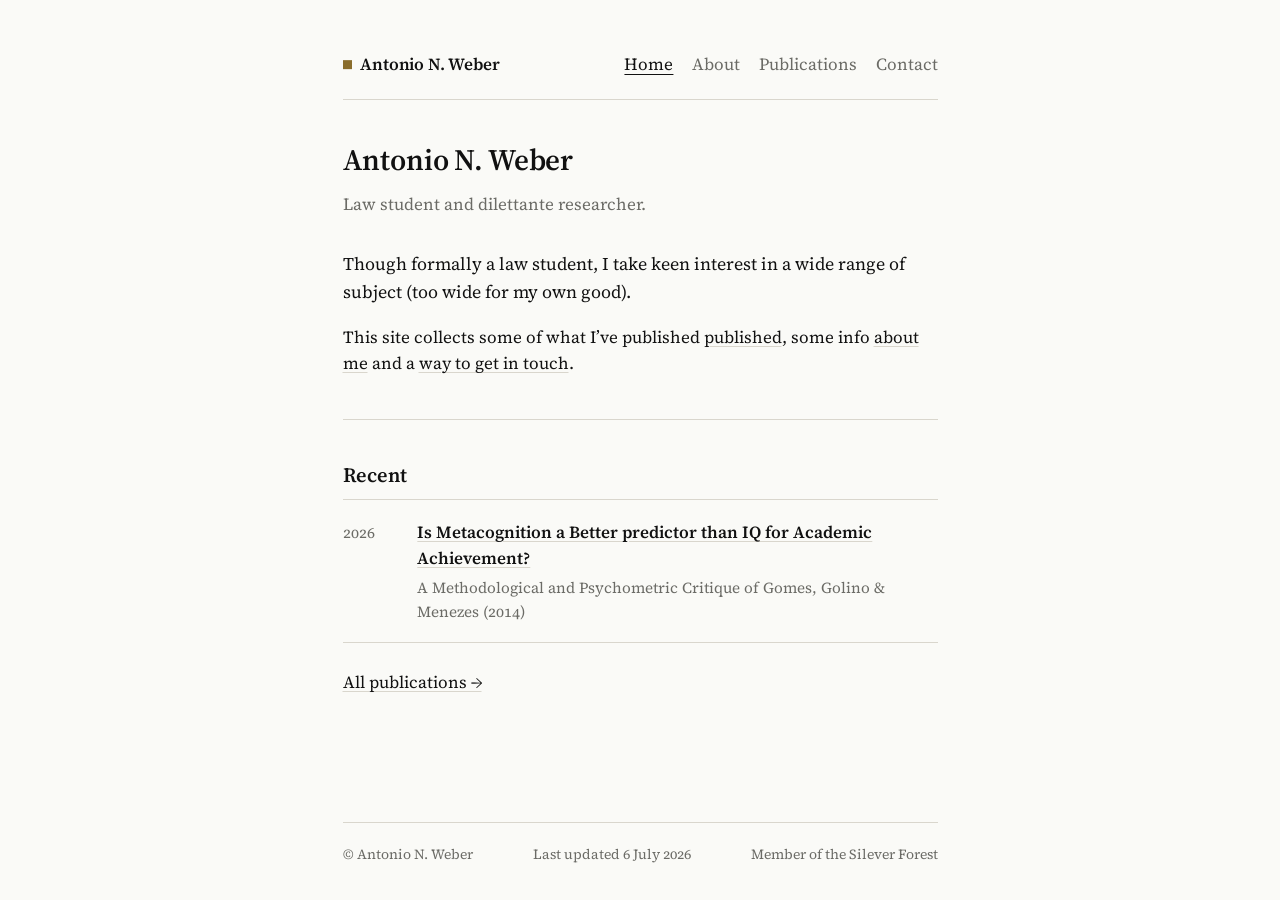
==== index.html @ c8cb497a "Add files via upload" ====
<!doctype html>
<html lang="en">
<head>
  <meta charset="utf-8">
  <meta name="viewport" content="width=device-width, initial-scale=1">
  <title>Antonio N. Weber</title>
  <meta name="description" content="Antonio N. Weber — law student and researcher.">
  <link rel="preconnect" href="https://fonts.googleapis.com">
  <link rel="preconnect" href="https://fonts.gstatic.com" crossorigin>
  <link href="https://fonts.googleapis.com/css2?family=Source+Serif+4:opsz,wght@8..60,400;8..60,600&display=swap" rel="stylesheet">
  <link rel="stylesheet" href="styles.css">
</head>
<body>
  <div class="page" data-screen-label="Home">
    <header class="masthead">
      <a class="brand" href="index.html"><span class="mark" aria-hidden="true"></span>Antonio N. Weber</a>
      <nav class="primary" aria-label="Primary">
        <ul>
          <li><a href="index.html" aria-current="page">Home</a></li>
          <li><a href="about.html">About</a></li>
          <li><a href="publications.html">Publications</a></li>
          <li><a href="contact.html">Contact</a></li>
        </ul>
      </nav>
    </header>

    <main>
      <h1>Antonio N. Weber</h1>
      <p class="role">Law student and dilettante researcher.</p>

      <p class="lede">
        Though formally a law student, I take keen interest in a wide range of subject (too wide for my own good).
      </p>

      <p>
        This site collects some of what I&rsquo;ve published
        <a href="publications.html">published</a>, some info
        <a href="about.html">about me</a> and a
        <a href="contact.html">way to get in touch</a>.
      </p>

      <hr>

      <h2>Recent</h2>
      <ul class="pubs">
        <li>
                    <span class="year">2026</span>
          <span>
            <span class="title"><a href="article2606_Metacognition.html">Is Metacognition a Better predictor than IQ for Academic Achievement?</a></span>
            <span class="note">A Methodological and Psychometric Critique of
Gomes, Golino & Menezes (2014)</span>
          </span>
        </li>
      </ul>

      <p style="margin-top:1.5rem;">
        <a href="publications.html">All publications &rarr;</a>
      </p>
    </main>

    <footer class="colophon">
      <span>&copy; Antonio N. Weber</span>
      <span>Last updated <time datetime="2026-07-06">6 July 2026</time></span>
      <span>Member of the Silever Forest</span>
    </footer>
  </div>
</body>
</html>
---- styles.css ----
/*vars*/
:root {
  --bg: #fafaf7;
  --ink: #111111;
  --muted: #6b6b66;
  --rule: #d9d6cd;
  --accent: #8a6d2c;
  --measure: 38rem;          /* ~608px reading column */
  --space: 1.5rem;
}

/*reset (minimal)*/
* { box-sizing: border-box; }
html, body { margin: 0; padding: 0; }
img { max-width: 100%; display: block; }

/*base type*/
html {
  font-size: 17px;
  -webkit-text-size-adjust: 100%;
}
body {
  font-family: "Source Serif 4", "Source Serif Pro", Georgia, "Times New Roman", serif;
  font-weight: 400;
  font-feature-settings: "onum" 1, "kern" 1;
  line-height: 1.55;
  color: var(--ink);
  background: var(--bg);
  text-rendering: optimizeLegibility;
  -webkit-font-smoothing: antialiased;
}

h1, h2, h3 {
  font-weight: 600;
  line-height: 1.2;
  margin: 0 0 0.6em;
  letter-spacing: -0.005em;
}
h1 { font-size: 1.75rem; }
h2 { font-size: 1.2rem; margin-top: 2.4rem; }
h3 { font-size: 1rem; margin-top: 1.6rem; }

p { margin: 0 0 1em; text-wrap: pretty; }

a {
  color: inherit;
  text-decoration: underline;
  text-decoration-thickness: 1px;
  text-underline-offset: 0.18em;
  text-decoration-color: var(--rule);
  transition: color 120ms ease, text-decoration-color 120ms ease;
}
a:hover {
  color: var(--accent);
  text-decoration-color: var(--accent);
}

small, .meta { color: var(--muted); font-size: 0.86rem; }

hr {
  border: none;
  border-top: 1px solid var(--rule);
  margin: 2.5rem 0;
}

::selection { background: #111; color: var(--bg); }

/*layout*/
.page {
  max-width: var(--measure);
  margin: 0 auto;
  padding: 3rem 1.5rem 2rem;
  min-height: 100vh;
  display: flex;
  flex-direction: column;
}

main { flex: 1; }

/*masthead / nav*/
.masthead {
  display: flex;
  align-items: baseline;
  justify-content: space-between;
  gap: 1rem;
  padding-bottom: 1.25rem;
  border-bottom: 1px solid var(--rule);
  margin-bottom: 2.5rem;
  flex-wrap: wrap;
}
.brand {
  font-weight: 600;
  text-decoration: none;
  letter-spacing: -0.01em;
  display: inline-flex;
  align-items: baseline;
  gap: 0.5rem;
}
.brand .mark {
  display: inline-block;
  width: 0.55rem;
  height: 0.55rem;
  background: var(--accent);
  transform: translateY(-0.05rem);
}
.brand:hover { color: var(--ink); text-decoration: none; }

nav.primary ul {
  list-style: none;
  margin: 0;
  padding: 0;
  display: flex;
  flex-wrap: wrap;
  gap: 1.1rem;
}
nav.primary a {
  text-decoration: none;
  color: var(--muted);
}
nav.primary a:hover { color: var(--accent); }
nav.primary a[aria-current="page"] {
  color: var(--ink);
  text-decoration: underline;
  text-decoration-color: var(--ink);
  text-underline-offset: 0.25em;
}

/*inrto block*/
.lede {
  font-size: 1.05rem;
  color: var(--ink);
}
.role {
  color: var(--muted);
  margin-top: -0.3rem;
  margin-bottom: 2rem;
}

/*publication list*/
.pubs {
  list-style: none;
  margin: 0;
  padding: 0;
}
.pubs > li {
  padding: 1.1rem 0;
  border-top: 1px solid var(--rule);
  display: grid;
  grid-template-columns: 3.5rem 1fr;
  gap: 0.9rem;
  align-items: baseline;
}
.pubs > li:last-child { border-bottom: 1px solid var(--rule); }
.pubs .year {
  color: var(--muted);
  font-variant-numeric: tabular-nums;
  font-size: 0.9rem;
}
.pubs .title { font-weight: 600; }
.pubs .subtitle {font-weight: 400; display:block; font-style: italic;}
.pubs .subtitle::before {content: "  "}
.pubs .venue { color: var(--muted); font-style: italic; }
.pubs .venue::before { content: " - "; color: var(--rule); font-style: normal; }
.pubs .note {
  display: block;
  color: var(--muted);
  font-size: 0.9rem;
  margin-top: 0.25rem;
}

/*branch cards (publications stuff) */
.branches {
  display: grid;
  grid-template-columns: 1fr 1fr;
  gap: 1.25rem;
  margin: 1.5rem 0 0;
}
.branch {
  display: block;
  text-decoration: none;
  border: 1px solid var(--rule);
  padding: 1.4rem 1.3rem;
  background: transparent;
  transition: border-color 150ms ease, background 150ms ease;
}
.branch:hover {
  border-color: var(--ink);
  color: var(--ink);
  background: rgba(17, 17, 17, 0.02);
}
.branch h2 {
  margin: 0 0 0.4rem;
  font-size: 1.05rem;
}
.branch p {
  margin: 0;
  color: var(--muted);
  font-size: 0.92rem;
}
.branch .arrow {
  color: var(--accent);
  margin-left: 0.25rem;
}

/*contact list*/
.contact {
  list-style: none;
  margin: 0;
  padding: 0;
}
.contact > li {
  display: grid;
  grid-template-columns: 5.5rem 1fr;
  gap: 0.9rem;
  padding: 0.9rem 0;
  border-top: 1px solid var(--rule);
  align-items: baseline;
}
.contact > li:last-child { border-bottom: 1px solid var(--rule); }
.contact .label {
  color: var(--muted);
  font-size: 0.86rem;
  text-transform: lowercase;
  letter-spacing: 0.02em;
}

/*pgp block*/
details.pgp {
  margin-top: 2rem;
  border-top: 1px solid var(--rule);
  border-bottom: 1px solid var(--rule);
  padding: 0.9rem 0;
}
details.pgp summary {
  cursor: pointer;
  list-style: none;
  color: var(--muted);
  font-size: 0.92rem;
  display: flex;
  justify-content: space-between;
  align-items: baseline;
}
details.pgp summary::-webkit-details-marker { display: none; }
details.pgp summary::after {
  content: "+";
  color: var(--accent);
  font-size: 1.1rem;
  line-height: 1;
}
details.pgp[open] summary::after { content: "−"; }

details.pgp pre {
  font-family: ui-monospace, "SF Mono", "JetBrains Mono", Menlo, Consolas, monospace;
  font-size: 0.78rem;
  line-height: 1.45;
  color: var(--ink);
  background: #f3f1ea;
  border: 1px solid var(--rule);
  padding: 1rem;
  margin: 1rem 0 0;
  overflow-x: auto;
  white-space: pre;
  -webkit-user-select: all;
  user-select: all;
}
details.pgp .fingerprint {
  margin-top: 0.8rem;
  font-family: ui-monospace, monospace;
  font-size: 0.8rem;
  color: var(--muted);
  letter-spacing: 0.04em;
}

/*article template*/
.article-subtitle {
  font-size: 1.05rem;
  color: var(--muted);
  margin-top: -0.7rem;
}
.article-meta {
  display: flex;
  flex-wrap: wrap;
  gap: 0.4rem 0.9rem;
  color: var(--muted);
  font-size: 0.86rem;
  margin: -0.2rem 0 1.4rem;
}
.article-meta .dot { color: var(--rule); }
.article-meta a { color: var(--muted); text-decoration-color: var(--rule); }
.article-meta a:hover { color: var(--accent); }

.article-actions {
  display: flex;
  flex-wrap: wrap;
  gap: 0.6rem;
  margin: 0.4rem 0 2rem;
}
.btn {
  display: inline-block;
  padding: 0.5rem 0.9rem;
  border: 1px solid var(--ink);
  text-decoration: none;
  font-size: 0.9rem;
  color: var(--ink);
  background: transparent;
  transition: background 120ms ease, color 120ms ease;
}
.btn:hover {
  background: var(--ink);
  color: var(--bg);
}
.btn.ghost {
  border-color: var(--rule);
  color: var(--muted);
}
.btn.ghost:hover {
  border-color: var(--ink);
  color: var(--ink);
  background: transparent;
}

.pdf-frame {
  position: relative;
  width: 100%;
  aspect-ratio: 8.5 / 11;
  border: 1px solid var(--rule);
  background: #ffffff;
  overflow: hidden;
}
.pdf-frame iframe,
.pdf-frame embed,
.pdf-frame object {
  width: 100%;
  height: 100%;
  border: 0;
  display: block;
}
.pdf-frame .fallback {
  position: absolute;
  inset: 0;
  display: flex;
  flex-direction: column;
  align-items: center;
  justify-content: center;
  gap: 0.6rem;
  color: var(--muted);
  font-size: 0.9rem;
  padding: 1.5rem;
  text-align: center;
}
.pdf-caption {
  margin-top: 0.7rem;
  color: var(--muted);
  font-size: 0.82rem;
}

@media (max-width: 36rem) {
  .pdf-frame { aspect-ratio: 3 / 4; }
}

/*footer*/
footer.colophon {
  margin-top: 4rem;
  padding-top: 1.25rem;
  border-top: 1px solid var(--rule);
  display: flex;
  justify-content: space-between;
  gap: 1rem;
  flex-wrap: wrap;
  color: var(--muted);
  font-size: 0.82rem;
}
footer.colophon a { color: var(--muted); text-decoration: none; }
footer.colophon a:hover { color: var(--accent); }

/*responsive*/
@media (max-width: 36rem) {
  html { font-size: 16px; }
  .page { padding: 2rem 1.25rem 1.5rem; }
  .masthead {
    flex-direction: column;
    align-items: flex-start;
    gap: 0.6rem;
  }
  nav.primary ul { gap: 0.9rem; }
  .branches { grid-template-columns: 1fr; }
  .pubs > li {
    grid-template-columns: 1fr;
    gap: 0.15rem;
  }
  .contact > li {
    grid-template-columns: 1fr;
    gap: 0.1rem;
  }
}

@media print {
  :root { --bg: #ffffff; }
  body { font-size: 11pt; }
  nav.primary, footer.colophon { display: none; }
  a { color: var(--ink); text-decoration: none; }
}
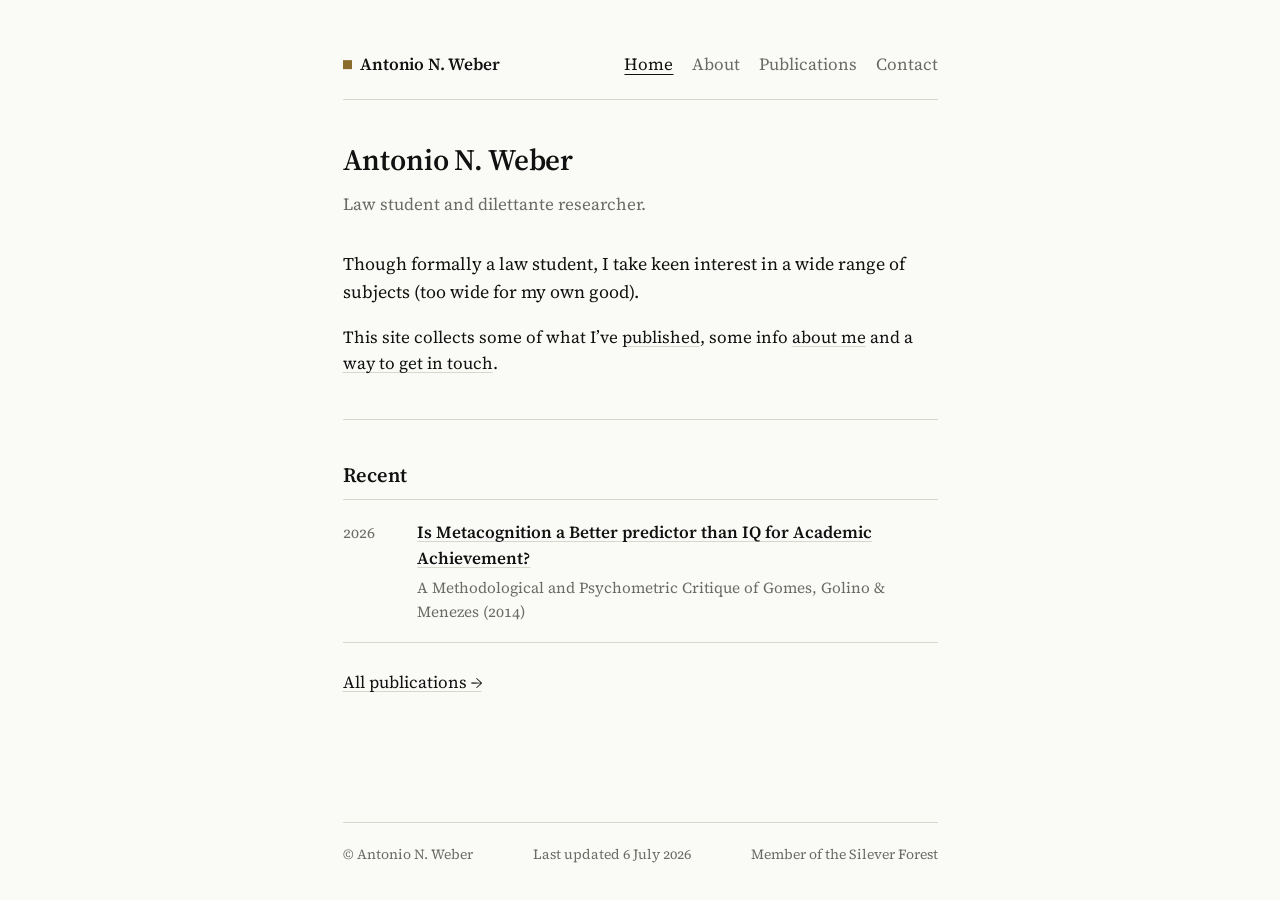
==== commit eba1ad09: "Update index.html" ====
--- a/index.html
+++ b/index.html
@@ -29,11 +29,11 @@
       <p class="role">Law student and dilettante researcher.</p>
 
       <p class="lede">
-        Though formally a law student, I take keen interest in a wide range of subject (too wide for my own good).
+        Though formally a law student, I take keen interest in a wide range of subjects (too wide for my own good).
       </p>
 
       <p>
-        This site collects some of what I&rsquo;ve published
+        This site collects some of what I&rsquo;ve 
         <a href="publications.html">published</a>, some info
         <a href="about.html">about me</a> and a
         <a href="contact.html">way to get in touch</a>.
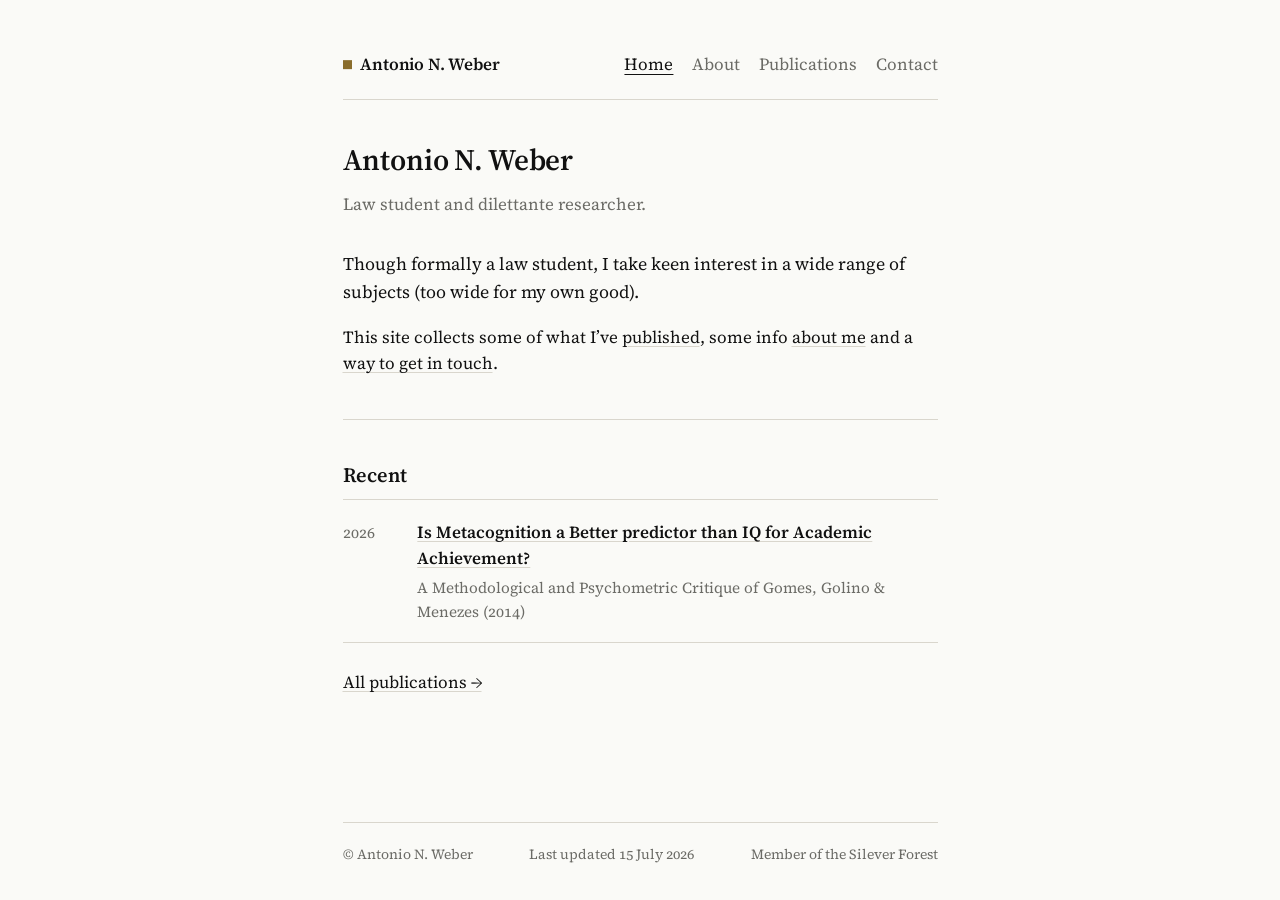
==== commit cddd63af: "edits" ====
--- a/index.html
+++ b/index.html
@@ -46,7 +46,7 @@
         <li>
                     <span class="year">2026</span>
           <span>
-            <span class="title"><a href="article2606_Metacognition.html">Is Metacognition a Better predictor than IQ for Academic Achievement?</a></span>
+            <span class="title"><a href="article2607_Metacognition.html">Is Metacognition a Better predictor than IQ for Academic Achievement?</a></span>
             <span class="note">A Methodological and Psychometric Critique of
 Gomes, Golino & Menezes (2014)</span>
           </span>
@@ -60,7 +60,7 @@
 
     <footer class="colophon">
       <span>&copy; Antonio N. Weber</span>
-      <span>Last updated <time datetime="2026-07-06">6 July 2026</time></span>
+      <span>Last updated <time datetime="2026-07-06">15 July 2026</time></span>
       <span>Member of the Silever Forest</span>
     </footer>
   </div>
